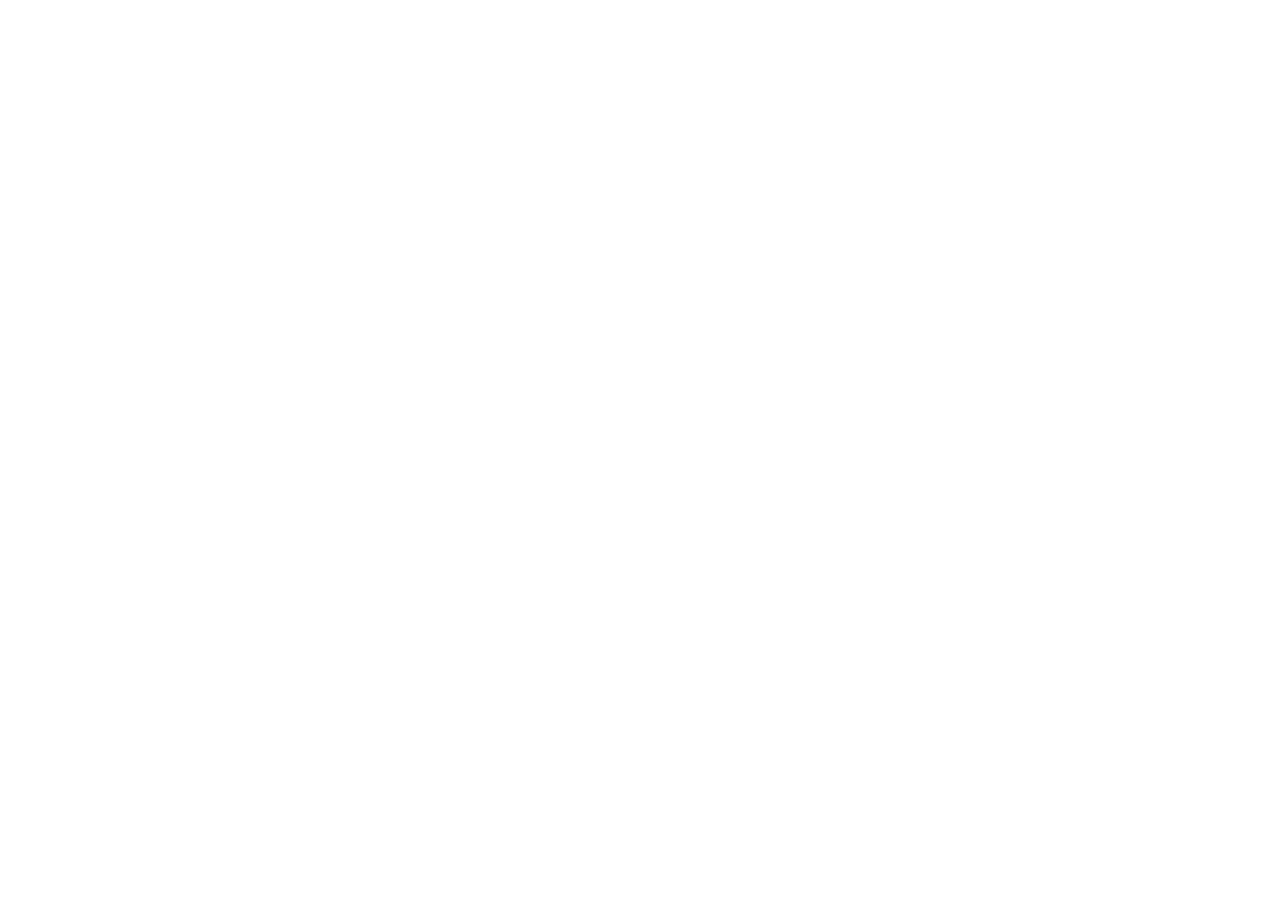
==== html/login.html @ 12e47a26 "06/11/24 iniciando a página de login" ====
<!DOCTYPE html>
<html lang="pt-br">
<head>
    <meta charset="UTF-8">
    <meta name="viewport" content="width=device-width, initial-scale=1.0">
    <title>Login Barber Shop</title>
</head>
<body>
    
</body>
</html>
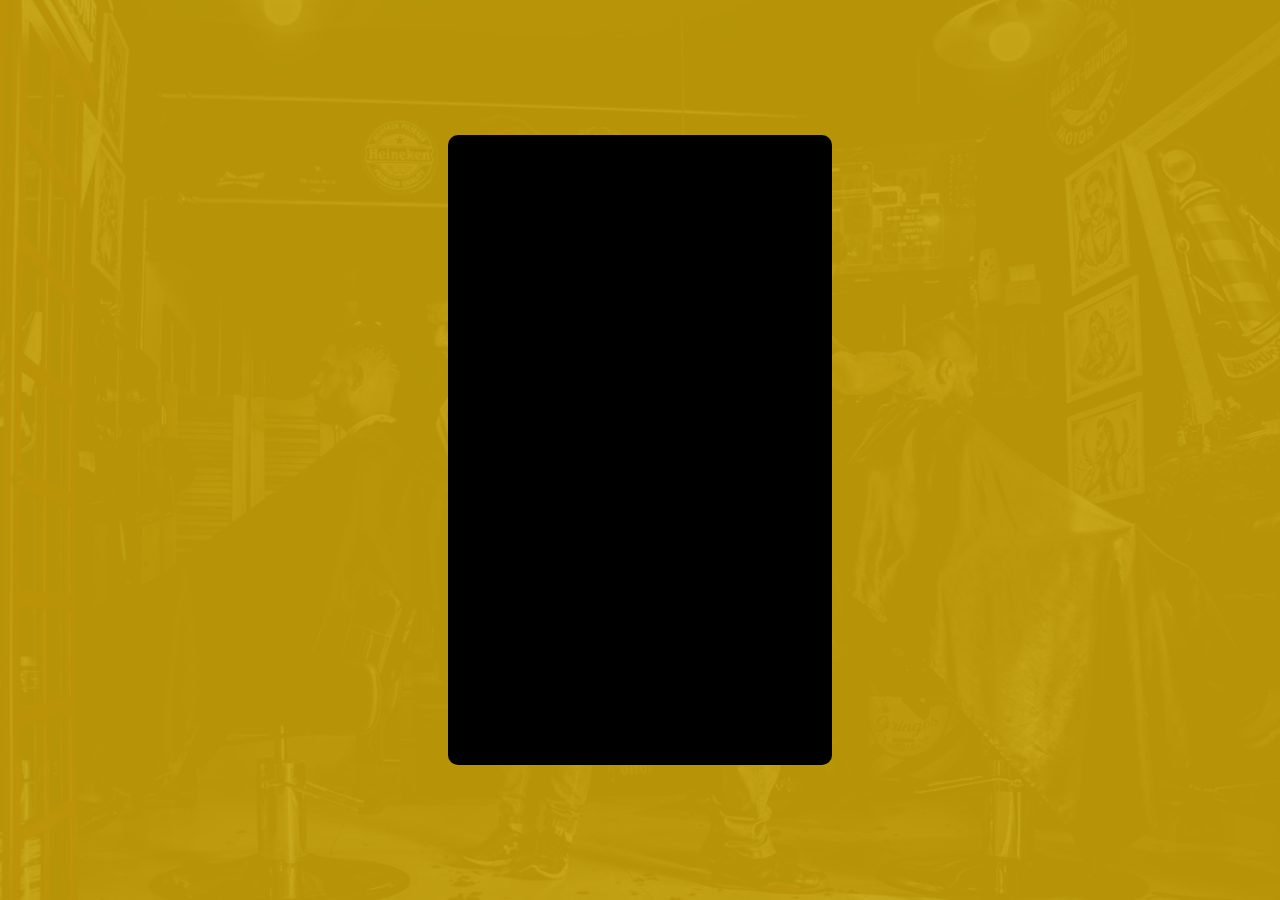
==== commit 0bec64f7: "11/11/24 tela de login" ====
--- a/html/login.html
+++ b/html/login.html
@@ -4,8 +4,20 @@
     <meta charset="UTF-8">
     <meta name="viewport" content="width=device-width, initial-scale=1.0">
     <title>Login Barber Shop</title>
+
+    <link rel="stylesheet" href="../css/loginStyle.css">
 </head>
 <body>
+    <div class="interface">
+        <div class="inter">
+            <div class="msg">
+
+            </div>
     
+            <div class="log">
+    
+            </div>
+        </div>
+    </div>
 </body>
 </html>--- a/css/loginStyle.css
+++ b/css/loginStyle.css
@@ -0,0 +1,39 @@
+* {
+    font-size: 12px;
+    background-color: transparent;
+    color: white;
+    margin: 0;
+    padding: 0;
+    box-sizing: border-box;
+    font-family: "Karla", sans-serif;
+    font-optical-sizing: auto;
+    font-style: normal;
+    scroll-behavior: smooth;
+}
+
+.interface {
+    display: flex;
+    flex-direction: column;
+    background-image: url(../imagens/backInicio.jpg);
+    background-repeat: no-repeat;
+    background-size: cover;
+    width: 100%;
+    height: 100vh;
+}
+
+.interface .inter {
+    display: flex;
+    align-items: center;
+    justify-content: center;
+    background-size: cover;
+    background-color: #dcb208d3;
+    width: 100%;
+    height: 100vh;
+}
+
+.interface .inter .msg {
+    background-color: black;
+    border-radius: 10px;
+    width: 30%;
+    height: 70%;
+}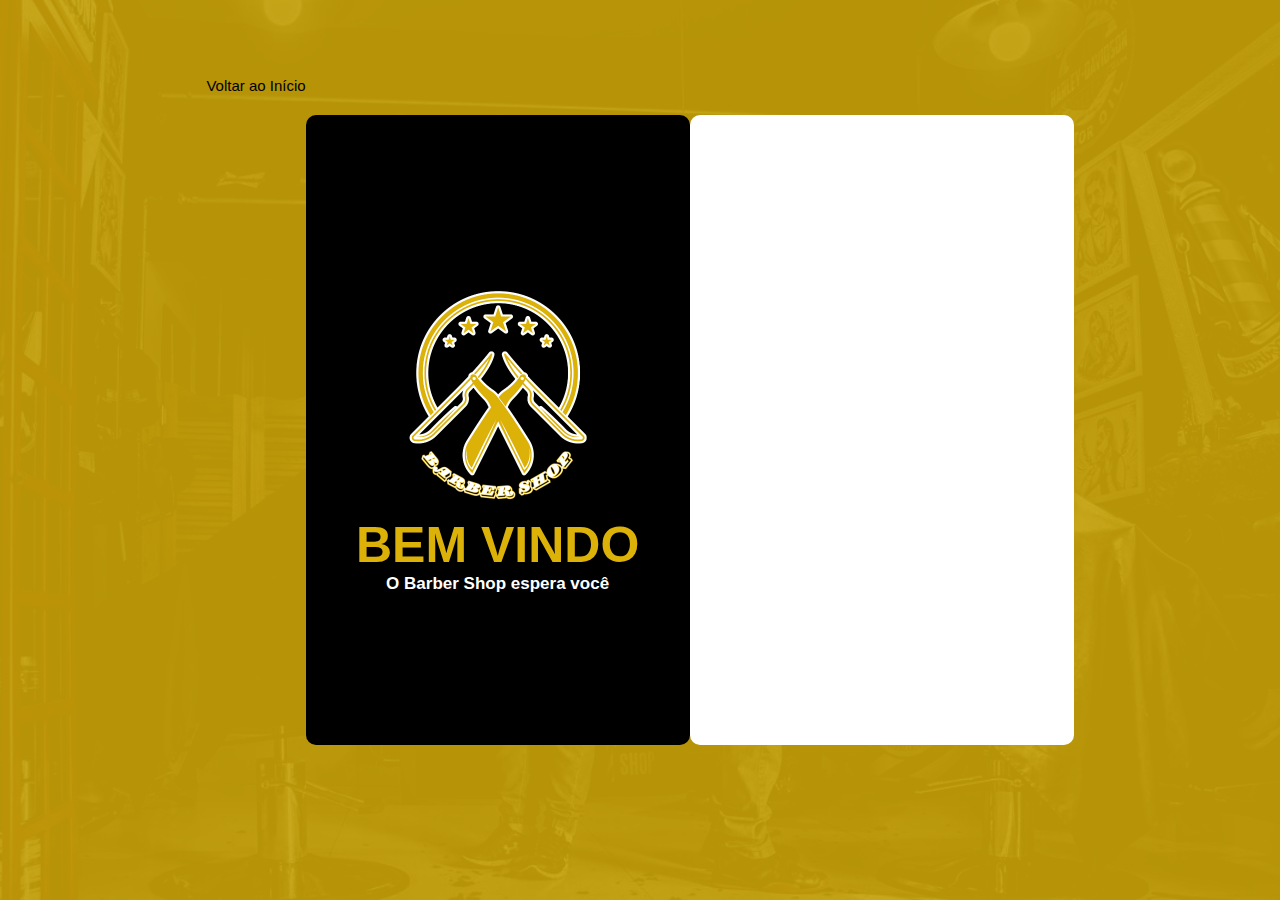
==== commit 147e89ce: "11/11/24-2 Login continuar" ====
--- a/html/login.html
+++ b/html/login.html
@@ -5,13 +5,19 @@
     <meta name="viewport" content="width=device-width, initial-scale=1.0">
     <title>Login Barber Shop</title>
 
+    <link rel="icon" href="../imagens/barberShop.png" type="image/x-icon">
     <link rel="stylesheet" href="../css/loginStyle.css">
 </head>
 <body>
     <div class="interface">
         <div class="inter">
+            <li class="list"><a class="volt" href="index.html">Voltar ao Início</a></li>
+            
             <div class="msg">
+                <img class="barberImg" src="../imagens/barberShop.png" alt="Imagem da barbearia">
 
+                <h1 class="bemVindo">BEM VINDO</h1>
+                <h3 class="esper">O Barber Shop espera você</h3>
             </div>
     
             <div class="log">
--- a/css/loginStyle.css
+++ b/css/loginStyle.css
@@ -23,7 +23,6 @@
 
 .interface .inter {
     display: flex;
-    align-items: center;
     justify-content: center;
     background-size: cover;
     background-color: #dcb208d3;
@@ -31,9 +30,56 @@
     height: 100vh;
 }
 
+.interface .inter .list {
+    list-style: none;
+    margin-top: 6%;
+}
+
+.interface .inter .list .volt {
+    font-size: 15px;
+    text-decoration: none;
+    transition: 0.5s;
+    color: black;
+}
+
+.interface .inter .list .volt:hover {
+    cursor: pointer;
+    background-color: black;
+    padding: 10px;
+    transition: 0.5s;
+    border-radius: 10px;
+    color: #dcb208;
+}
+
 .interface .inter .msg {
+    display: flex;
+    flex-direction: column;
+    align-items: center;
+    justify-content: center;
     background-color: black;
     border-radius: 10px;
+    margin-top: 9%;
+    width: 30%;
+    height: 70%;
+}
+
+.interface .inter .msg .barberImg {
+    width: 250px;
+}
+
+.interface .inter .msg .bemVindo {
+    color: #dcb208;
+    font-size: 50px;
+}
+
+.interface .inter .msg .esper {
+    font-size: 17px;
+}
+
+.interface .inter .log {
+    background-color: white;
+    border-radius: 10px;
+    margin-top: 9%;
     width: 30%;
     height: 70%;
 }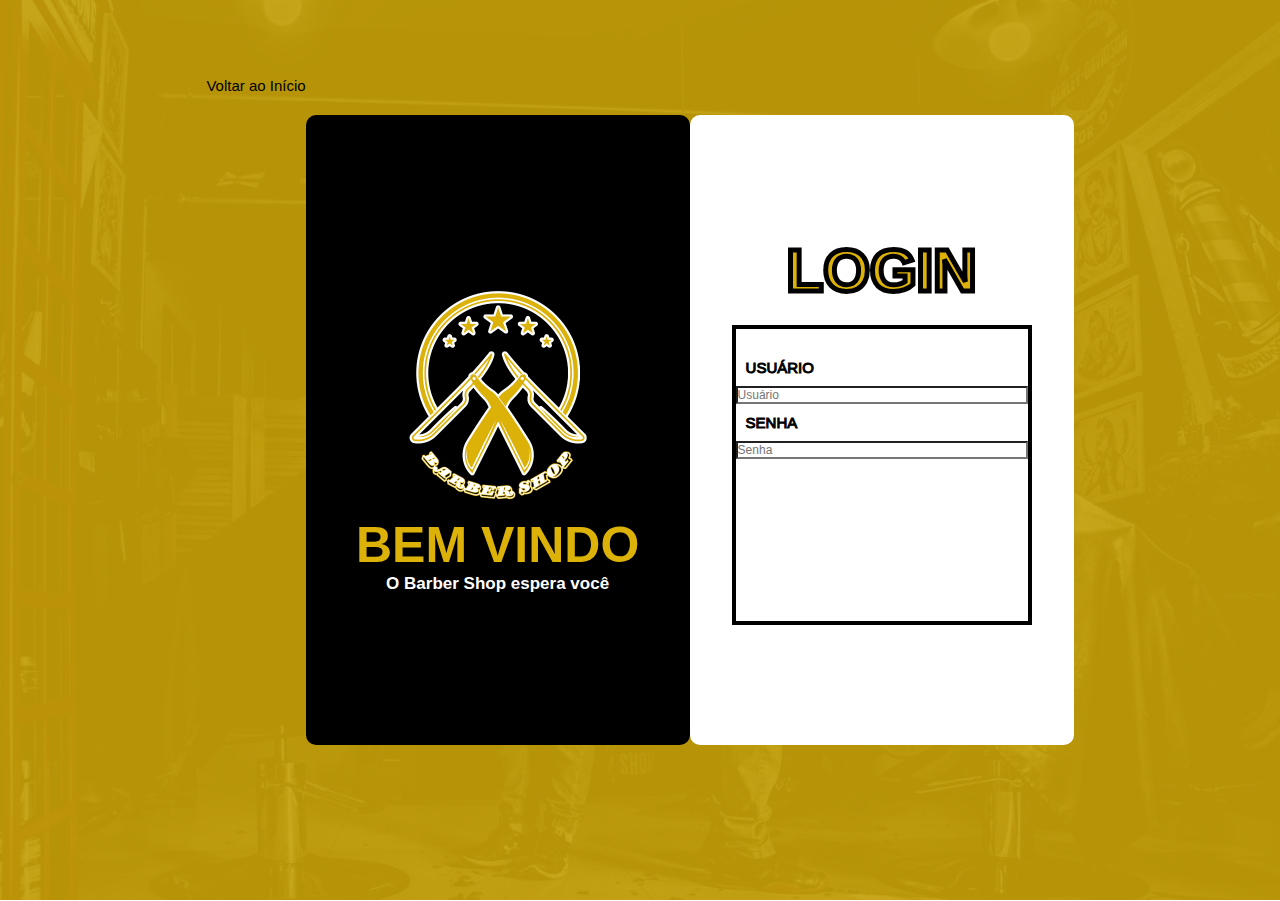
==== commit b9a32ff2: "12/11/24 Login terceira parte sendo feita" ====
--- a/html/login.html
+++ b/html/login.html
@@ -21,7 +21,17 @@
             </div>
     
             <div class="log">
-    
+                <h2 class="titLog">LOGIN</h2>
+
+                <div class="forLog">
+                    <form action="" method="post">
+                        <label for="usuario">USUÁRIO</label>
+                        <input type="text" id="usuario" placeholder="Usuário"/>
+
+                        <label for="senha">SENHA</label>
+                        <input type="text" id="senha" placeholder="Senha"/>
+                    </form>
+                </div>
             </div>
         </div>
     </div>
--- a/css/loginStyle.css
+++ b/css/loginStyle.css
@@ -77,9 +77,42 @@
 }
 
 .interface .inter .log {
+    display: flex;
+    flex-direction: column;
+    align-items: center;
+    justify-content: center;
     background-color: white;
     border-radius: 10px;
     margin-top: 9%;
     width: 30%;
     height: 70%;
+}
+
+.interface .inter .log .titLog {
+    font-size: 60px;
+    margin-bottom: 20px;
+    -webkit-text-stroke: 5px black;
+    color: #dcb208;
+}
+
+.interface .inter .log .forLog {
+    border: 4px solid black;
+    width: 300px;
+    height: 300px;
+}
+
+.interface .inter .log .forLog form {
+    margin-top: 20px;
+    display: flex;
+    flex-direction: column;
+}
+
+.interface .inter .log .forLog form label {
+    font-size: 15px;
+    margin-top: 10px;
+    margin-bottom: 10px;
+    margin-left: 10px;
+    margin-right: 10px;
+    color: black;
+    -webkit-text-stroke: 1px black;
 }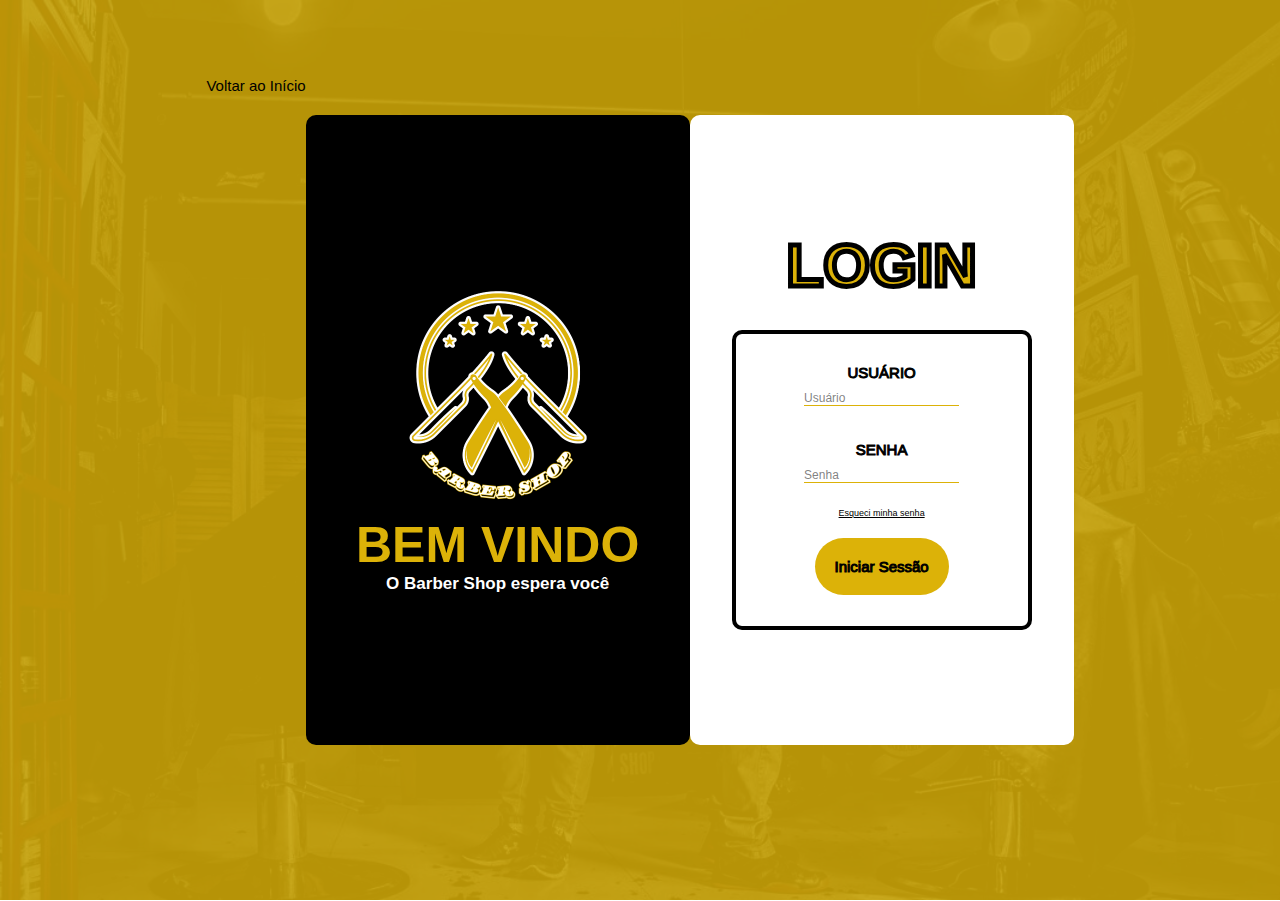
==== commit 3e550011: "12/11/24-2 Login pronto" ====
--- a/html/login.html
+++ b/html/login.html
@@ -26,10 +26,16 @@
                 <div class="forLog">
                     <form action="" method="post">
                         <label for="usuario">USUÁRIO</label>
-                        <input type="text" id="usuario" placeholder="Usuário"/>
+                        <input class="int" type="text" id="usuario" placeholder="Usuário"/>
 
                         <label for="senha">SENHA</label>
-                        <input type="text" id="senha" placeholder="Senha"/>
+                        <input class="int" type="text" id="senha" placeholder="Senha"/>
+
+                        <a class="esqueci" href="">Esqueci minha senha</a>
+
+                        <div class="botMarc">
+                            <input type="submit" value="Iniciar Sessão">
+                        </div>
                     </form>
                 </div>
             </div>
--- a/css/loginStyle.css
+++ b/css/loginStyle.css
@@ -90,13 +90,14 @@
 
 .interface .inter .log .titLog {
     font-size: 60px;
-    margin-bottom: 20px;
+    margin-bottom: 30px;
     -webkit-text-stroke: 5px black;
     color: #dcb208;
 }
 
 .interface .inter .log .forLog {
     border: 4px solid black;
+    border-radius: 10px;
     width: 300px;
     height: 300px;
 }
@@ -105,6 +106,7 @@
     margin-top: 20px;
     display: flex;
     flex-direction: column;
+    align-items: center;
 }
 
 .interface .inter .log .forLog form label {
@@ -115,4 +117,51 @@
     margin-right: 10px;
     color: black;
     -webkit-text-stroke: 1px black;
+}
+
+.interface .inter .log .forLog form .int {
+    background-color: transparent;
+    border: none;
+    border-bottom: 0.2px solid #dcb208;
+    margin-bottom: 25px;
+    color: black;
+}
+
+#usuario::placeholder {
+    color: rgba(45, 45, 45, 0.608);
+}
+
+#senha::placeholder {
+    color: rgba(45, 45, 45, 0.608);
+}
+
+.interface .inter .log .forLog form .botMarc {
+    display: flex;
+    flex-direction: column;
+    align-items: center;
+    justify-content: center;
+}
+
+.interface .inter .log .forLog form .esqueci {
+    font-size: 9px;
+    color: black;
+}
+
+.interface .inter .log .forLog form .botMarc input{
+    margin-top: 20px;
+    font-size: 15px;
+    color: black;
+    -webkit-text-stroke: 1px black;
+    background-color: #dcb208;
+    border-radius: 40px;
+    border: none;
+    transition: 0.5s;
+    padding: 20px;
+}
+
+.interface .inter .log .forLog form .botMarc input:hover {
+    cursor: pointer;
+    color: #dcb208;
+    -webkit-text-stroke: 1px #dcb208;
+    background-color: black;
 }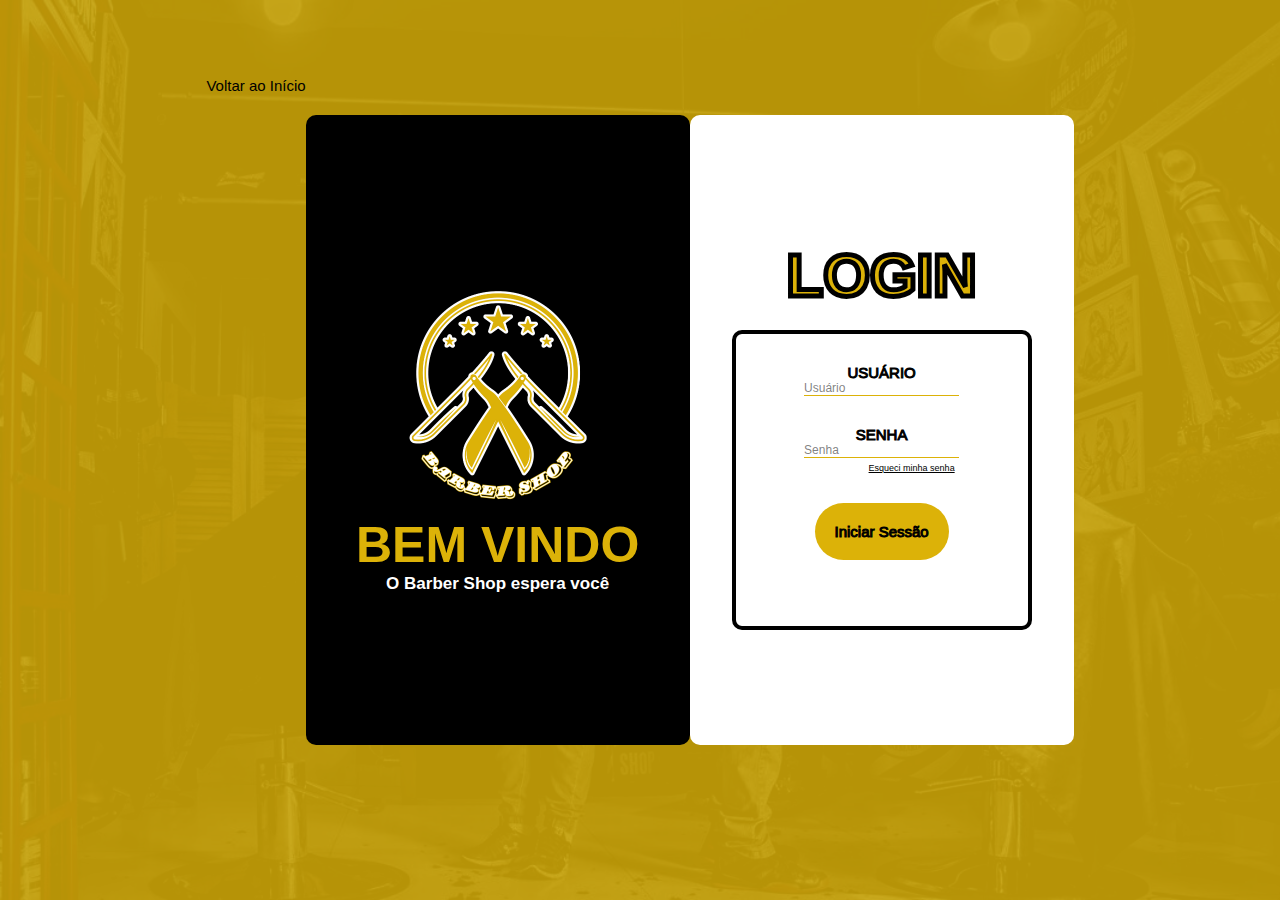
==== commit cf6b7c72: "12/11/24-3 Calme calme precisei fazer uns ajustes" ====
--- a/html/login.html
+++ b/html/login.html
@@ -28,7 +28,7 @@
                         <label for="usuario">USUÁRIO</label>
                         <input class="int" type="text" id="usuario" placeholder="Usuário"/>
 
-                        <label for="senha">SENHA</label>
+                        <label class="sen" for="senha">SENHA</label>
                         <input class="int" type="text" id="senha" placeholder="Senha"/>
 
                         <a class="esqueci" href="">Esqueci minha senha</a>
--- a/css/loginStyle.css
+++ b/css/loginStyle.css
@@ -90,7 +90,8 @@
 
 .interface .inter .log .titLog {
     font-size: 60px;
-    margin-bottom: 30px;
+    margin-bottom: 20px;
+    margin-top: 20px;
     -webkit-text-stroke: 5px black;
     color: #dcb208;
 }
@@ -98,6 +99,7 @@
 .interface .inter .log .forLog {
     border: 4px solid black;
     border-radius: 10px;
+    margin-bottom: 10px;
     width: 300px;
     height: 300px;
 }
@@ -112,18 +114,21 @@
 .interface .inter .log .forLog form label {
     font-size: 15px;
     margin-top: 10px;
-    margin-bottom: 10px;
     margin-left: 10px;
     margin-right: 10px;
     color: black;
     -webkit-text-stroke: 1px black;
 }
 
+.interface .inter .log .forLog form .sen {
+    margin-top: 30px;
+}
+
 .interface .inter .log .forLog form .int {
     background-color: transparent;
+    outline: none;
     border: none;
     border-bottom: 0.2px solid #dcb208;
-    margin-bottom: 25px;
     color: black;
 }
 
@@ -143,12 +148,14 @@
 }
 
 .interface .inter .log .forLog form .esqueci {
+    margin-top: 5px;
+    margin-left: 60px;
     font-size: 9px;
     color: black;
 }
 
 .interface .inter .log .forLog form .botMarc input{
-    margin-top: 20px;
+    margin-top: 30px;
     font-size: 15px;
     color: black;
     -webkit-text-stroke: 1px black;
